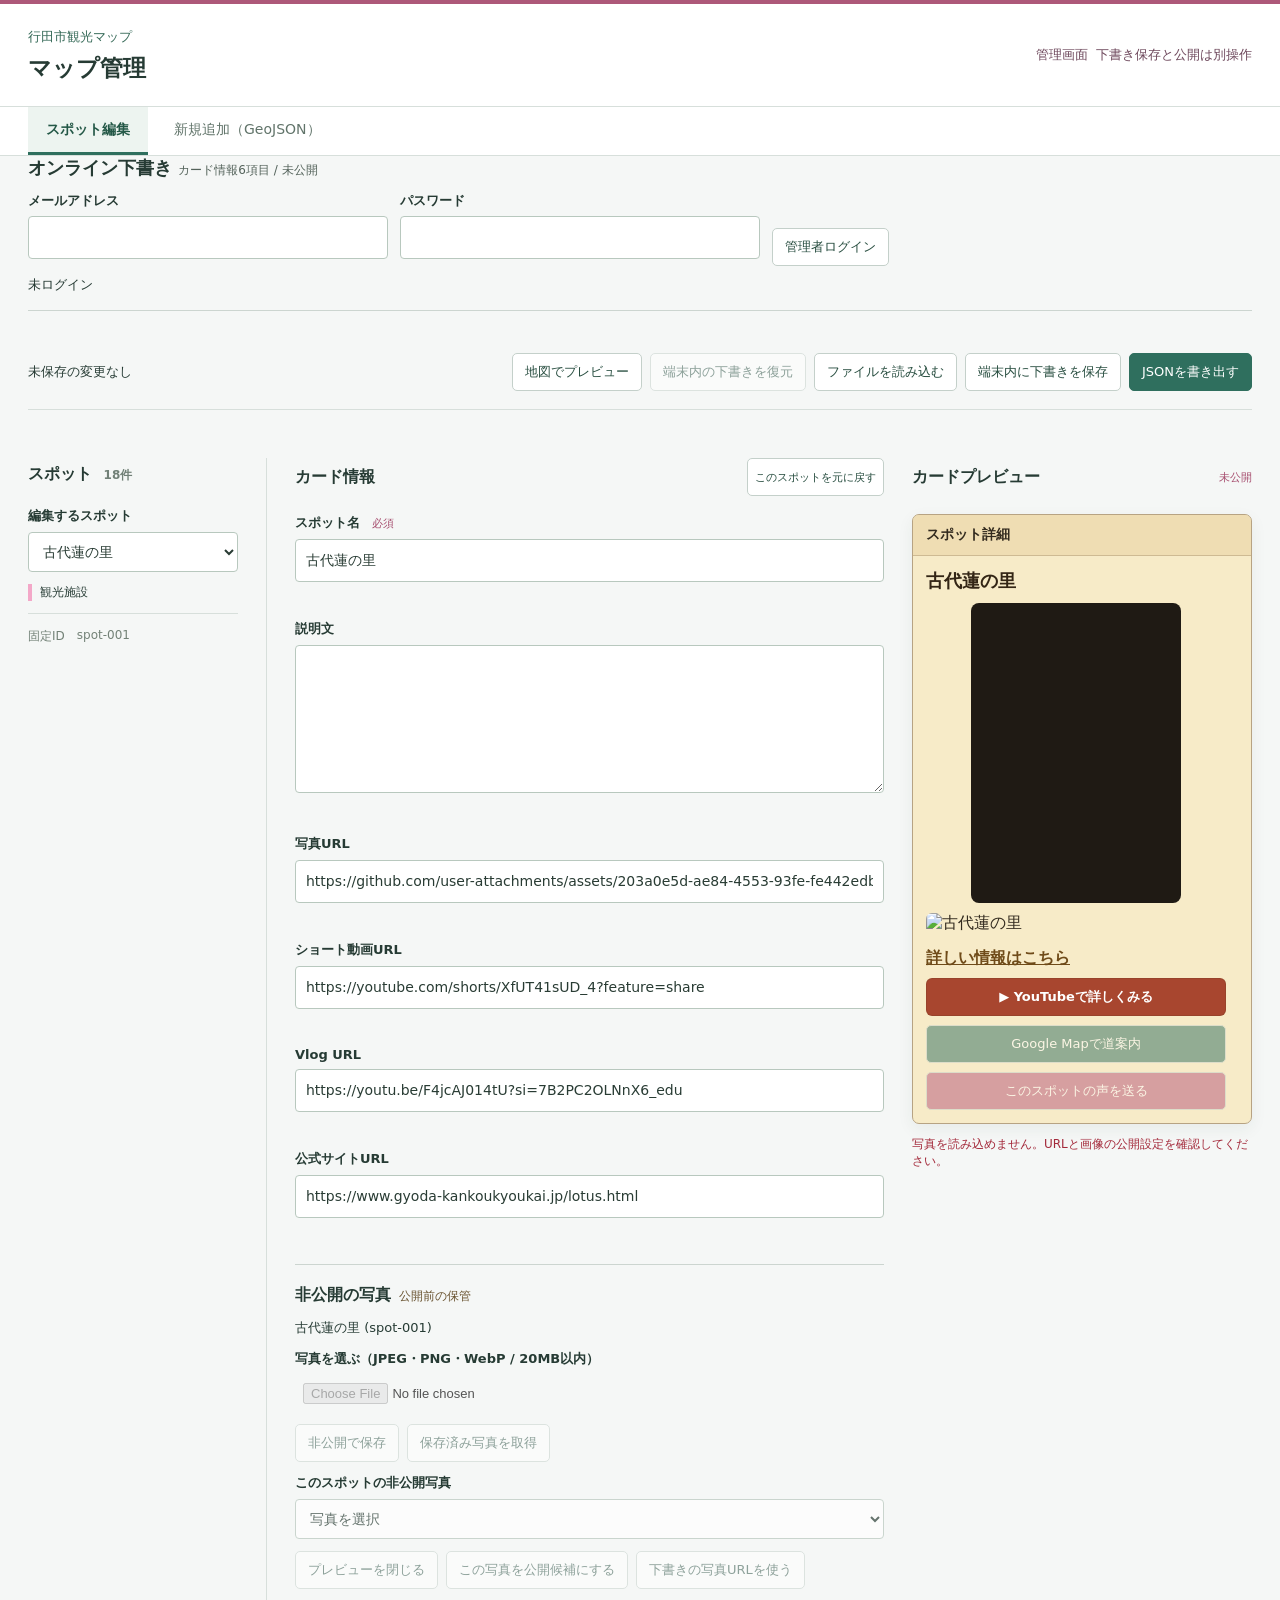
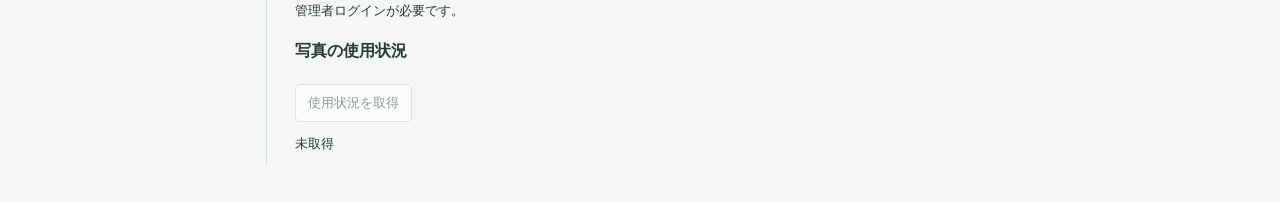
==== editor.html @ 950544e0 "Add secure Supabase card and photo management" ====
<!DOCTYPE html>
<html lang="ja">
<head>
  <meta charset="utf-8">
  <meta name="viewport" content="width=device-width, initial-scale=1">
  <title>スポット編集 | 行田市観光マップ管理</title>
  <link rel="stylesheet" href="style.css?v=20261017-2">
  <link rel="stylesheet" href="css/editor.css?v=20261018-1">
  <link rel="stylesheet" href="css/cloud-drafts.css?v=20261029-1">
  <link rel="stylesheet" href="css/private-photos.css?v=20261030-4">
  <script src="js/spot-data.js?v=20261017-2" defer></script>
  <script src="js/spot-card.js?v=20261017-2" defer></script>
  <script src="js/geojson-data.js?v=20261017-3" defer></script>
  <script src="js/map-preview.js?v=20261018-2" defer></script>
  <script src="js/publication-data.js?v=20261029-1" defer></script>
  <script src="js/publication.js?v=20261030-2" defer></script>
  <script src="js/private-photos.js?v=20261030-5" defer></script>
  <script src="js/cloud-drafts.js?v=20261030-1" defer></script>
  <script src="js/editor.js?v=20261029-1" defer></script>
</head>
<body class="editor-page">
  <header class="editor-header">
    <div><a class="map-link" href="index.html">行田市観光マップ</a><h1>マップ管理</h1></div>
    <span class="editor-badge"><span>管理画面</span><span>下書き保存と公開は別操作</span></span>
  </header>
  <nav class="management-nav" aria-label="マップ管理メニュー">
    <a href="editor.html" aria-current="page">スポット編集</a>
    <a href="geojson.html">新規追加（GeoJSON）</a>
  </nav>
  <main class="editor-shell">
    <section class="cloud-drafts" aria-labelledby="cloud-heading">
      <h2 id="cloud-heading">オンライン下書き <small>カード情報6項目 / 未公開</small></h2>
      <form id="cloud-login">
        <label>メールアドレス<input id="cloud-email" type="email" autocomplete="username" required></label>
        <label>パスワード<input id="cloud-password" type="password" autocomplete="current-password" required></label>
        <button id="cloud-signin" type="submit" disabled>管理者ログイン</button>
      </form>
      <div id="cloud-account" hidden>
        <span id="cloud-user"></span>
        <button id="cloud-load" type="button">選択中の下書きを読み込む</button>
        <button id="cloud-save" type="button">選択中の下書きを保存</button>
        <button id="cloud-signout" type="button">ログアウト</button>
      </div>
      <p id="cloud-status" role="status" aria-live="polite">未ログイン</p>
      <div id="publication-actions" hidden>
        <button id="publication-review" type="button">公開内容を確認</button>
        <button id="publication-undo" type="button">直前の公開を取り消す</button>
        <a href="index.html" target="_blank" rel="noopener">利用者マップを確認</a>
      </div>
    </section>
    <div class="editor-toolbar">
      <span id="save-state" role="status">読み込み中</span>
      <div class="editor-actions">
        <button id="open-map-preview" type="button" disabled>地図でプレビュー</button>
        <button id="restore-draft" type="button" disabled>端末内の下書きを復元</button>
        <button id="import-data" type="button" disabled>ファイルを読み込む</button>
        <input id="import-file" type="file" accept=".json,application/json" hidden>
        <button id="save-draft" type="button" disabled>端末内に下書きを保存</button>
        <button id="export-data" class="primary" type="button" disabled>JSONを書き出す</button>
      </div>
    </div>
    <p id="editor-status" class="editor-status" role="status" aria-live="polite"></p>
    <p id="editor-error" class="editor-error" role="alert" hidden></p>
    <div class="editor-layout" id="editor-layout" hidden>
      <aside class="editor-sidebar" aria-label="スポット選択">
        <h2>スポット <span id="spot-total"></span></h2>
        <label for="spot-select">編集するスポット</label>
        <select id="spot-select"></select>
        <p id="spot-category" class="spot-category"></p>
        <dl class="spot-identity"><dt>固定ID</dt><dd id="spot-id"></dd></dl>
      </aside>
      <div class="mobile-editor-tabs" role="group" aria-label="編集表示">
        <button id="tab-edit" type="button" aria-pressed="true">入力</button>
        <button id="tab-preview" type="button" aria-pressed="false">プレビュー</button>
      </div>
      <section class="editor-input" aria-labelledby="input-heading">
        <div class="section-heading"><h2 id="input-heading">カード情報</h2><button id="reset-spot" type="button">このスポットを元に戻す</button></div>
        <form id="spot-form" novalidate>
          <label for="edit-name">スポット名 <span class="required">必須</span></label>
          <input id="edit-name" name="name" type="text" maxlength="100" required aria-describedby="error-name">
          <p id="error-name" class="field-error"></p>
          <label for="edit-desc">説明文</label>
          <textarea id="edit-desc" name="desc" rows="6" maxlength="3000" aria-describedby="error-desc"></textarea>
          <p id="error-desc" class="field-error"></p>
          <label for="edit-photo">写真URL</label>
          <input id="edit-photo" name="photo" type="text" inputmode="url" maxlength="2000" aria-describedby="error-photo">
          <p id="error-photo" class="field-error"></p>
          <label for="edit-youtube2">ショート動画URL</label>
          <input id="edit-youtube2" name="youtube2" type="url" maxlength="2000" aria-describedby="error-youtube2">
          <p id="error-youtube2" class="field-error"></p>
          <label for="edit-youtube">Vlog URL</label>
          <input id="edit-youtube" name="youtube" type="url" maxlength="2000" aria-describedby="error-youtube">
          <p id="error-youtube" class="field-error"></p>
          <label for="edit-homepage">公式サイトURL</label>
          <input id="edit-homepage" name="homepage" type="url" maxlength="2000" aria-describedby="error-homepage">
          <p id="error-homepage" class="field-error"></p>
        </form>
        <section class="private-photos" aria-labelledby="private-photo-heading">
          <h3 id="private-photo-heading">非公開の写真<span class="private-photo-badge">公開前の保管</span></h3>
          <p id="private-photo-target"></p>
          <label for="private-photo-file">写真を選ぶ（JPEG・PNG・WebP / 20MB以内）</label>
          <input id="private-photo-file" type="file" accept="image/jpeg,image/png,image/webp" disabled>
          <div class="private-photo-actions">
            <button id="private-photo-upload" type="button" disabled>非公開で保存</button>
            <button id="private-photo-refresh" type="button" disabled>保存済み写真を取得</button>
          </div>
          <label for="private-photo-list">このスポットの非公開写真</label>
          <select id="private-photo-list" disabled><option value="">写真を選択</option></select>
          <div class="private-photo-actions">
            <button id="private-photo-more" type="button" hidden>さらに取得</button>
            <button id="private-photo-clear" type="button" disabled>プレビューを閉じる</button>
            <button id="private-photo-choose" type="button" disabled>この写真を公開候補にする</button>
            <button id="private-photo-use-url" type="button" disabled>下書きの写真URLを使う</button>
          </div>
          <p id="private-photo-status" role="status" aria-live="polite">管理者ログインが必要です。</p>
          <div class="private-photo-view"><img id="private-photo-image" alt="非公開写真のプレビュー" hidden></div>
          <h4>写真の使用状況</h4>
          <div class="private-photo-actions">
            <button id="photo-inventory-refresh" type="button" disabled>使用状況を取得</button>
            <button id="photo-inventory-more" type="button" hidden>次の50件</button>
          </div>
          <p id="photo-inventory-status" role="status" aria-live="polite">未取得</p>
          <ul id="photo-inventory-list" class="photo-inventory-list"></ul>
        </section>
      </section>
      <section class="editor-preview" aria-labelledby="preview-heading">
        <div class="section-heading"><h2 id="preview-heading">カードプレビュー</h2><span class="preview-label">未公開</span></div>
        <div class="preview-card"><div class="spot-panel-header"><div class="spot-panel-title">スポット詳細</div></div><div id="card-preview" class="spot-panel-body"></div></div>
        <p id="media-warning" role="status"></p>
      </section>
    </div>
  </main>
  <dialog id="publication-dialog" aria-labelledby="publication-title" aria-describedby="publication-note">
    <h2 id="publication-title"></h2>
    <p id="publication-target"></p>
    <p id="publication-note"></p>
    <div class="publication-comparison">
      <table><thead><tr><th scope="col">項目</th><th scope="col">現在の公開内容</th><th scope="col">反映する内容</th></tr></thead><tbody id="publication-diff"></tbody></table>
    </div>
    <div id="publication-card" class="spot-panel-body"></div>
    <div class="publication-buttons">
      <button id="publication-cancel" type="button">キャンセル</button>
      <button id="publication-confirm" type="button" class="primary">この内容を公開する</button>
    </div>
  </dialog>
  <dialog id="photo-delete-dialog" aria-labelledby="photo-delete-title" aria-describedby="photo-delete-note">
    <h2 id="photo-delete-title">非公開写真の削除</h2>
    <p id="photo-delete-target"></p>
    <img id="photo-delete-image" alt="削除対象の非公開写真" hidden>
    <p id="photo-delete-note">この写真は元に戻せません。削除を開始した写真は公開候補に指定できなくなります。</p>
    <label class="photo-delete-ack"><input id="photo-delete-ack" type="checkbox">この写真が不要で、削除を取り消せないことを確認しました</label>
    <p id="photo-delete-status" role="status" aria-live="polite"></p>
    <div class="private-photo-actions">
      <button id="photo-delete-cancel" type="button">キャンセル</button>
      <button id="photo-delete-confirm" type="button" disabled>この写真を削除する</button>
    </div>
  </dialog>
</body>
</html>
---- style.css ----
﻿* {
  box-sizing: border-box;
}

html,
body {
  width: 100%;
  height: 100%;
  margin: 0;
}

body {
  min-height: 100vh;
  overflow: hidden;
  font-family: "Zen Maru Gothic", system-ui, -apple-system, "Segoe UI", sans-serif;
  color: #332b1f;
  background: #e8dcc0;
}

.map-stage {
  position: fixed;
  inset: 0;
  min-height: 100vh;
  padding: 0;
}

.map-stage::before {
  content: none;
}

.map-paper {
  position: fixed;
  inset: 0;
  width: 100vw;
  height: 100vh;
  min-height: 0;
  overflow: hidden;
  isolation: isolate;
  transform: none;
  clip-path: none;
  background: transparent;
  border: 0;
  border-radius: 0;
  box-shadow: none;
}

.map-paper::before,
.map-paper::after {
  content: none;
}

.map-paper::before {
  background: none;
}

.map-paper::after {
  border: 0;
}

#map {
  position: absolute;
  inset: 0;
  z-index: 1;
  border-radius: 0;
  overflow: hidden;
  background: #e8dcc0;
  filter: sepia(0.18) saturate(0.82) contrast(0.96);
}

.paper-texture,
.paper-edge {
  position: absolute;
  inset: 0;
  z-index: 3;
  pointer-events: none;
}

.paper-texture {
  display: none;
}

.paper-edge {
  display: none;
  z-index: 4;
  opacity: 0.9;
  background:
    url("assets/paper-burn-frame.png") center / 100% 100% no-repeat,
    radial-gradient(circle at 9% 12%, rgba(61, 28, 13, 0.28), transparent 20%),
    radial-gradient(circle at 88% 84%, rgba(91, 41, 17, 0.24), transparent 19%);
  filter: saturate(1.05) contrast(0.96) blur(0.35px);
}

.petal-layer {
  position: fixed;
  inset: 0;
  z-index: 6;
  overflow: hidden;
  pointer-events: none;
}

.lotus-petal {
  position: absolute;
  left: var(--petal-x);
  top: -12vh;
  width: var(--petal-size);
  height: calc(var(--petal-size) * 1.72);
  opacity: var(--petal-opacity);
  border-radius: 72% 28% 68% 32% / 72% 34% 66% 28%;
  background:
    radial-gradient(circle at 34% 28%, rgba(255, 255, 255, 0.78), transparent 24%),
    linear-gradient(145deg, rgba(255, 195, 220, 0.95) 0%, rgba(232, 106, 167, 0.92) 52%, rgba(191, 72, 132, 0.86) 100%);
  box-shadow:
    inset -2px -3px 5px rgba(143, 48, 99, 0.18),
    0 2px 6px rgba(94, 56, 73, 0.16);
  transform-origin: 50% 70%;
  animation:
    petal-fall var(--petal-duration) linear var(--petal-delay) infinite,
    petal-sway calc(var(--petal-duration) * 0.42) ease-in-out var(--petal-delay) infinite alternate;
  will-change: transform;
}

.lotus-petal::after {
  content: "";
  position: absolute;
  left: 48%;
  top: 14%;
  width: 1px;
  height: 72%;
  background: linear-gradient(rgba(168, 62, 117, 0), rgba(168, 62, 117, 0.28), rgba(168, 62, 117, 0));
  transform: rotate(8deg);
}

@keyframes petal-fall {
  from {
    transform: translate3d(0, -12vh, 0) rotate(var(--petal-rotate));
  }

  to {
    transform: translate3d(var(--petal-drift), 116vh, 0) rotate(calc(var(--petal-rotate) + 420deg));
  }
}

@keyframes petal-sway {
  from {
    margin-left: calc(var(--petal-sway) * -1);
  }

  to {
    margin-left: var(--petal-sway);
  }
}

@media (prefers-reduced-motion: reduce) {
  .lotus-petal {
    animation: none;
    top: var(--petal-static-y);
    transform: rotate(var(--petal-rotate));
  }
}

.map-header {
  position: absolute;
  top: 30px;
  left: 50%;
  z-index: 8;
  width: min(580px, calc(100% - 220px));
  transform: translateX(-50%) rotate(0.3deg);
  padding: 10px 18px 12px;
  text-align: center;
  background: rgba(247, 235, 199, 0.9);
  border: 1px solid rgba(91, 67, 35, 0.36);
  border-radius: 6px;
  box-shadow: 0 8px 18px rgba(55, 36, 18, 0.18);
  backdrop-filter: blur(3px);
}

.map-header h1 {
  margin: 0;
  font-size: clamp(20px, 2.5vw, 32px);
  font-weight: 700;
  line-height: 1.15;
  letter-spacing: 0;
}

.map-header p {
  margin: 5px 0 0;
  font-size: 13px;
  line-height: 1.4;
  color: #675438;
}

.mobile-panel-controls {
  display: none;
}

.legend {
  position: absolute;
  top: 30px;
  left: 32px;
  z-index: 9;
  width: 230px;
  max-width: calc(100vw - 64px);
  padding: 10px 12px;
  font-size: 13px;
  background: rgba(246, 232, 194, 0.92);
  border: 1px solid rgba(94, 69, 38, 0.4);
  border-radius: 6px;
  box-shadow: 0 8px 18px rgba(55, 36, 18, 0.16);
  backdrop-filter: blur(3px);
}

.legend-title {
  margin-bottom: 6px;
  font-size: 13px;
  font-weight: 700;
}

.legend-item {
  display: flex;
  align-items: center;
  gap: 9px;
  width: 100%;
  min-height: 30px;
  margin: 5px 0;
  padding: 3px 6px 3px 3px;
  color: #3f3323;
  font: inherit;
  text-align: left;
  background: rgba(255, 248, 230, 0.42);
  border: 1px solid rgba(94, 69, 38, 0.12);
  border-radius: 6px;
  cursor: pointer;
  transition: opacity 140ms ease, background-color 140ms ease, transform 140ms ease;
}

.legend-item:hover {
  background: rgba(255, 248, 230, 0.72);
  transform: translateY(-1px);
}

.legend-item:focus-visible {
  outline: 3px solid rgba(232, 106, 167, 0.32);
  outline-offset: 2px;
}

.legend-item.is-muted {
  opacity: 0.42;
  background: rgba(255, 248, 230, 0.18);
}

.legend-item.is-muted .legend-label {
  text-decoration: line-through;
}
.legend-icon {
  display: inline-flex;
  align-items: center;
  justify-content: center;
  flex: 0 0 26px;
  width: 26px;
  height: 26px;
}

.legend-icon svg {
  display: block;
  width: 26px;
  height: 26px;
}

.legend-label {
  line-height: 1.3;
  white-space: nowrap;
}

.legend-filter-group {
  padding-bottom: 7px;
  border-bottom: 1px solid rgba(94, 69, 38, 0.18);
}

.map-layer-control {
  padding: 2px 0 7px;
  border-bottom: 1px solid rgba(94, 69, 38, 0.18);
}

.map-layer-control .legend-item {
  margin-bottom: 0;
}

.tourism-area-legend-icon {
  position: relative;
}

.tourism-area-swatch {
  position: absolute;
  width: 17px;
  height: 15px;
  border: 0;
  border-radius: 50%;
  opacity: 0.9;
  filter: blur(1.8px);
}

.tourism-area-swatch-history {
  top: 1px;
  left: 0;
  background: radial-gradient(circle, rgb(206, 91, 124) 0%, rgba(206, 91, 124, 0.58) 48%, rgba(206, 91, 124, 0) 100%);
}

.tourism-area-swatch-kofun {
  right: -1px;
  top: 5px;
  background: radial-gradient(circle, rgb(99, 143, 73) 0%, rgba(99, 143, 73, 0.58) 48%, rgba(99, 143, 73, 0) 100%);
}

.tourism-area-swatch-lotus {
  bottom: 0;
  left: 5px;
  background: radial-gradient(circle, rgb(57, 145, 150) 0%, rgba(57, 145, 150, 0.58) 48%, rgba(57, 145, 150, 0) 100%);
}

.visible-spot-list {
  margin-top: 9px;
}

.visible-spot-list-head {
  display: flex;
  align-items: center;
  justify-content: space-between;
  gap: 8px;
  margin-bottom: 6px;
  color: #5c482f;
  font-size: 12px;
  font-weight: 700;
}

.visible-spot-count {
  flex: 0 0 auto;
  padding: 1px 6px;
  border-radius: 999px;
  background: rgba(255, 248, 230, 0.66);
  color: #7a5c35;
  font-size: 11px;
}

.visible-spot-list-body {
  max-height: min(34vh, 260px);
  overflow: auto;
  padding-right: 3px;
}

.spot-list-item {
  display: grid;
  grid-template-columns: auto 1fr;
  align-items: center;
  gap: 7px;
  width: 100%;
  margin: 4px 0;
  padding: 6px 7px;
  color: #382b1d;
  font: inherit;
  text-align: left;
  background: rgba(255, 248, 230, 0.54);
  border: 1px solid rgba(94, 69, 38, 0.12);
  border-radius: 6px;
  cursor: pointer;
}

.spot-list-item:hover {
  background: rgba(255, 248, 230, 0.82);
}

.spot-list-item:focus-visible {
  outline: 3px solid rgba(232, 106, 167, 0.32);
  outline-offset: 2px;
}

.spot-list-category {
  padding: 1px 5px;
  border-radius: 999px;
  background: var(--marker-color, #d9c491);
  color: #2f261b;
  font-size: 10px;
  font-weight: 700;
  line-height: 1.4;
  white-space: nowrap;
}

.spot-list-name {
  min-width: 0;
  overflow: hidden;
  text-overflow: ellipsis;
  white-space: nowrap;
  font-size: 12px;
  line-height: 1.4;
}

.spot-list-empty {
  padding: 8px 4px 2px;
  color: #7a6a54;
  font-size: 12px;
}

.legend-icon .tourism-marker-icon,
.legend-icon .food-marker-icon,
.legend-icon .onsen-marker-icon,
.legend-icon .souvenir-marker-icon,
.legend-icon .station-marker-icon {
  filter: drop-shadow(0 2px 3px rgba(38, 30, 18, 0.22));
}
.legend-pin {
  position: relative;
  flex: 0 0 auto;
  width: 14px;
  height: 14px;
  border-radius: 50%;
  box-shadow: 0 0 0 2px #fff8e6, 0 1px 6px rgba(0, 0, 0, 0.25);
}

.legend-pin::before {
  content: "";
  position: absolute;
  inset: 4px;
  background: #fff8e6;
  border-radius: 50%;
  opacity: 0.95;
}

.legend-pin::after {
  content: "";
  position: absolute;
  left: 50%;
  bottom: -9px;
  width: 0;
  height: 0;
  transform: translateX(-50%);
  border: 7px solid transparent;
  border-top-color: currentColor;
}

.route-panel {
  position: absolute;
  top: 118px;
  right: 32px;
  z-index: 9;
  width: 258px;
  padding: 11px 12px 12px;
  color: #3d3020;
  background: rgba(246, 232, 194, 0.94);
  border: 1px solid rgba(94, 69, 38, 0.42);
  border-radius: 6px;
  box-shadow: 0 8px 18px rgba(55, 36, 18, 0.18);
  backdrop-filter: blur(3px);
}

.route-panel-head,
.route-name-row {
  display: flex;
  align-items: center;
}

.route-panel-head {
  justify-content: space-between;
  gap: 10px;
  margin-bottom: 8px;
}

.route-panel-label {
  font-size: 12px;
  font-weight: 700;
  color: #6d5538;
}

.route-switch {
  position: relative;
  display: inline-flex;
  flex: 0 0 auto;
  cursor: pointer;
}

.route-switch input {
  position: absolute;
  width: 1px;
  height: 1px;
  opacity: 0;
}

.route-switch-track {
  position: relative;
  display: block;
  width: 36px;
  height: 21px;
  border: 1px solid rgba(77, 56, 32, 0.35);
  border-radius: 999px;
  background: rgba(123, 107, 83, 0.34);
  transition: background-color 150ms ease;
}

.route-switch-track::after {
  content: "";
  position: absolute;
  top: 2px;
  left: 2px;
  width: 15px;
  height: 15px;
  border-radius: 50%;
  background: #fff8e8;
  box-shadow: 0 1px 3px rgba(46, 31, 17, 0.28);
  transition: transform 150ms ease;
}

.route-switch input:checked + .route-switch-track {
  background: #b65478;
}

.route-switch input:checked + .route-switch-track::after {
  transform: translateX(15px);
}

.route-switch input:focus-visible + .route-switch-track {
  outline: 3px solid rgba(182, 84, 120, 0.3);
  outline-offset: 2px;
}

.route-name-row {
  gap: 9px;
}

.route-line-sample {
  flex: 0 0 34px;
  width: 34px;
  border-top: 4px dashed var(--route-color, #b65478);
  filter: drop-shadow(0 0 1px #fff5dc);
}

.route-name {
  min-width: 0;
  font-size: 15px;
  line-height: 1.35;
}

.route-meta {
  margin: 4px 0 7px 43px;
  color: #7a6243;
  font-size: 11px;
}

.route-stop-list {
  margin: 0;
  padding: 0;
  list-style: none;
}

.route-stop-list li {
  position: relative;
}

.route-stop-list li:not(:last-child)::after {
  content: "";
  position: absolute;
  top: 25px;
  left: 12px;
  width: 2px;
  height: 9px;
  background: rgba(182, 84, 120, 0.52);
}

.route-stop-button {
  display: grid;
  grid-template-columns: 25px minmax(0, 1fr);
  align-items: center;
  gap: 7px;
  width: 100%;
  min-height: 31px;
  margin: 2px 0;
  padding: 2px 5px 2px 0;
  color: #3d3020;
  font: inherit;
  text-align: left;
  background: transparent;
  border: 0;
  border-radius: 5px;
  cursor: pointer;
}

.route-stop-button:hover {
  background: rgba(255, 248, 230, 0.65);
}

.route-stop-button:focus-visible {
  outline: 3px solid rgba(182, 84, 120, 0.28);
  outline-offset: 1px;
}

.route-stop-number,
.route-stop-marker {
  display: inline-flex;
  align-items: center;
  justify-content: center;
  border-radius: 50%;
  color: #fff;
  background: #a9476b;
  border: 2px solid #fff7df;
  box-shadow: 0 2px 6px rgba(63, 38, 24, 0.3);
  font-weight: 700;
}

.route-stop-number {
  width: 24px;
  height: 24px;
  font-size: 11px;
}

.route-stop-name {
  min-width: 0;
  overflow: hidden;
  text-overflow: ellipsis;
  white-space: nowrap;
  font-size: 12px;
}

.route-action-row {
  display: grid;
  grid-template-columns: minmax(0, 1.15fr) minmax(0, 0.85fr);
  gap: 7px;
  margin-top: 9px;
}

.route-google-button,
.route-story-start-button {
  min-width: 0;
  padding: 8px 10px;
  color: #fff;
  font: inherit;
  font-size: 12px;
  font-weight: 700;
  border: 0;
  border-radius: 6px;
  cursor: pointer;
}

.route-story-start-button {
  background: #a9476b;
}

.route-story-start-button:hover {
  background: #8f3858;
}

.route-google-button {
  background: #356f60;
}

.route-google-button:hover {
  background: #2b5d50;
}

.route-story-start-button:focus-visible,
.route-google-button:focus-visible {
  outline: 3px solid rgba(53, 111, 96, 0.3);
  outline-offset: 2px;
}

.route-panel.is-inactive .route-meta,
.route-panel.is-inactive .route-stop-list,
.route-panel.is-inactive .route-action-row {
  display: none;
}

.route-panel.is-inactive .route-name-row {
  opacity: 0.58;
}

.route-stop-marker {
  width: 28px;
  height: 28px;
  padding: 0;
  font-family: "Zen Maru Gothic", system-ui, sans-serif;
  font-size: 13px;
  cursor: pointer;
}

.route-stop-marker:hover {
  transform: scale(1.08);
}

.route-stop-marker:focus-visible {
  outline: 3px solid rgba(182, 84, 120, 0.35);
  outline-offset: 2px;
}

.route-stop-marker.is-current {
  color: #fff8e8;
  background: #7d294c;
  box-shadow:
    0 0 0 5px rgba(182, 84, 120, 0.24),
    0 4px 12px rgba(63, 38, 24, 0.38);
  transform: scale(1.18);
}

.route-stop-button.is-current {
  background: rgba(255, 248, 230, 0.78);
}

.route-story-view[hidden] {
  display: none;
}

.route-panel.is-story-active {
  width: min(290px, calc(100vw - 64px));
  padding: 13px 14px 14px;
}

.route-panel.is-story-active > :not(.route-story-view) {
  display: none;
}

.route-story-top,
.route-story-controls {
  display: flex;
  align-items: center;
}

.route-story-top {
  justify-content: space-between;
  gap: 10px;
}

.route-story-position {
  color: #7a6243;
  font-size: 12px;
  font-weight: 700;
}

.route-story-close {
  width: 30px;
  height: 30px;
  padding: 0;
  color: #4f3924;
  font-size: 20px;
  line-height: 1;
  background: rgba(255, 248, 230, 0.72);
  border: 1px solid rgba(91, 67, 35, 0.24);
  border-radius: 6px;
  cursor: pointer;
}

.route-story-progress {
  height: 4px;
  margin: 8px 0 12px;
  overflow: hidden;
  background: rgba(122, 98, 67, 0.2);
  border-radius: 999px;
}

.route-story-progress span {
  display: block;
  width: 0;
  height: 100%;
  background: #b65478;
  border-radius: inherit;
  transition: width 320ms ease;
}

.route-story-kicker {
  margin: 0 0 4px;
  color: #8b4a62;
  font-size: 11px;
  font-weight: 700;
}

.route-story-title {
  margin: 0;
  color: #382817;
  font-size: 19px;
  line-height: 1.35;
}

.route-story-description {
  min-height: 4.8em;
  margin: 8px 0 12px;
  color: #59462f;
  font-size: 13px;
  line-height: 1.6;
}

.route-story-controls {
  justify-content: space-between;
  gap: 8px;
}

.route-story-back,
.route-story-next {
  min-height: 36px;
  color: #fff;
  font: inherit;
  font-size: 12px;
  font-weight: 700;
  border: 0;
  border-radius: 6px;
  cursor: pointer;
}

.route-story-back {
  flex: 0 0 42px;
  background: #79664e;
}

.route-story-next {
  flex: 1 1 auto;
  background: #a9476b;
}

.route-story-back:disabled {
  opacity: 0.35;
  cursor: default;
}

.route-story-close:focus-visible,
.route-story-back:focus-visible,
.route-story-next:focus-visible {
  outline: 3px solid rgba(182, 84, 120, 0.32);
  outline-offset: 2px;
}

body.route-story-open .legend {
  opacity: 0.18;
  pointer-events: none;
}

body.route-story-open .map-header {
  opacity: 0.38;
}

body.route-story-open .legend,
body.route-story-open .map-header {
  transition: opacity 220ms ease;
}

.custom-marker {
  width: 38px;
  height: 38px;
  padding: 0;
  border: 0;
  background: transparent;
  cursor: pointer;
  transform: translateY(0);
  transition: transform 140ms ease, filter 140ms ease;
}

.custom-marker:hover {
  transform: translateY(-3px);
  filter: drop-shadow(0 8px 10px rgba(38, 30, 18, 0.24));
}

.custom-marker:focus-visible {
  outline: 3px solid rgba(232, 106, 167, 0.35);
  outline-offset: 3px;
  border-radius: 10px;
}

.tourism-marker-icon {
  display: block;
  width: 100%;
  height: 100%;
  overflow: visible;
  filter: drop-shadow(0 3px 5px rgba(38, 30, 18, 0.3));
}

.tourism-marker-bg {
  fill: var(--marker-color, #f3a8c8);
  stroke: #ffffff;
  stroke-width: 3;
  filter: drop-shadow(0 1px 1px rgba(55, 35, 20, 0.25));
}

.tourism-marker-dot {
  fill: rgba(255, 255, 255, 0.96);
}

.food-marker-icon {
  display: block;
  width: 100%;
  height: 100%;
  overflow: visible;
  filter: drop-shadow(0 3px 5px rgba(38, 30, 18, 0.3));
}

.food-marker-bg {
  fill: var(--marker-color, #fff462);
  stroke: #ffffff;
  stroke-width: 3;
  filter: drop-shadow(0 1px 1px rgba(55, 35, 20, 0.25));
}

.food-marker-fork,
.food-marker-spoon {
  fill: none;
  stroke: #6b5130;
  stroke-width: 2.6;
  stroke-linecap: round;
  stroke-linejoin: round;
}

.onsen-marker {
  width: 38px;
  height: 38px;
}

.onsen-marker-icon {
  display: block;
  width: 100%;
  height: 100%;
  overflow: visible;
  filter: drop-shadow(0 3px 5px rgba(38, 30, 18, 0.3));
}

.onsen-marker-bg {
  fill: #ffffff;
  stroke: #ffffff;
  stroke-width: 3;
  filter: drop-shadow(0 1px 1px rgba(55, 35, 20, 0.25));
}

.onsen-marker-steam,
.onsen-marker-water,
.onsen-marker-bath {
  fill: none;
  stroke: #ef5a3c;
  stroke-linecap: round;
  stroke-linejoin: round;
}

.onsen-marker-steam {
  stroke-width: 2.8;
}

.onsen-marker-water {
  stroke-width: 3;
}

.onsen-marker-bath {
  stroke-width: 2.5;
  opacity: 0.82;
}

.souvenir-marker-icon {
  display: block;
  width: 100%;
  height: 100%;
  overflow: visible;
  filter: drop-shadow(0 3px 5px rgba(38, 30, 18, 0.3));
}

.souvenir-marker-bg {
  fill: var(--marker-color, #54917f);
  stroke: #ffffff;
  stroke-width: 3;
  filter: drop-shadow(0 1px 1px rgba(55, 35, 20, 0.25));
}

.souvenir-marker-bag {
  fill: rgba(255, 255, 255, 0.96);
}

.souvenir-marker-handle {
  fill: none;
  stroke: rgba(255, 255, 255, 0.96);
  stroke-width: 3.2;
  stroke-linecap: round;
  stroke-linejoin: round;
}

.station-marker-icon {
  display: block;
  width: 100%;
  height: 100%;
  overflow: visible;
  filter: drop-shadow(0 3px 5px rgba(38, 30, 18, 0.3));
}

.station-marker-bg {
  fill: var(--marker-color, #2563eb);
  stroke: #ffffff;
  stroke-width: 3;
  filter: drop-shadow(0 1px 1px rgba(55, 35, 20, 0.25));
}

.station-marker-train,
.station-marker-window,
.station-marker-light {
  fill: rgba(255, 255, 255, 0.96);
}

.station-marker-rail {
  fill: none;
  stroke: rgba(255, 255, 255, 0.96);
  stroke-width: 2.4;
  stroke-linecap: round;
  stroke-linejoin: round;
}

.station-marker-window {
  opacity: 0.92;
}

.lotus-marker-icon {
  display: block;
  width: 100%;
  height: 100%;
  overflow: visible;
  filter: drop-shadow(0 3px 5px rgba(38, 30, 18, 0.32));
}

.lotus-marker-pin {
  fill: var(--marker-color, #e86aa7);
  stroke: #4a3420;
  stroke-width: 2.2;
  stroke-linejoin: round;
}

.lotus-marker-face {
  fill: rgba(255, 248, 230, 0.94);
  stroke: rgba(74, 52, 32, 0.22);
  stroke-width: 1.2;
}

.lotus-marker-petal {
  fill: #e86aa7;
  stroke: #9f3f70;
  stroke-width: 1;
  stroke-linejoin: round;
}

.lotus-marker-petal-center {
  fill: #f7a8cc;
}

.lotus-marker-petal-low {
  fill: #c94f8f;
}

.kofun-marker-icon {
  display: block;
  width: 100%;
  height: 100%;
  overflow: visible;
  filter: drop-shadow(0 3px 5px rgba(38, 30, 18, 0.32));
}

.kofun-marker {
  width: 42px;
  height: 52px;
}

.kofun-marker-pin {
  fill: #e86aa7;
  stroke: #4a3420;
  stroke-width: 2.2;
  stroke-linejoin: round;
}

.kofun-marker-face {
  fill: rgba(255, 248, 230, 0.94);
  stroke: rgba(74, 52, 32, 0.22);
  stroke-width: 1.2;
}

.kofun-marker-shape {
  fill: #72ad62;
  stroke: #466f3d;
  stroke-width: 1.6;
  stroke-linejoin: round;
}

.kofun-marker:hover .kofun-marker-shape {
  fill: #82bd70;
}

.map-load-error {
  position: absolute;
  top: 120px;
  left: 20px;
  right: 20px;
  z-index: 30;
  padding: 16px;
  background: #fff0f2;
  border: 1px solid #a3293a;
  color: #a3293a;
}

.popup-img {
  display: block;
  width: 100%;
  margin: 8px 0;
  border-radius: 6px;
}

.popup-title {
  overflow-wrap: anywhere;
  margin-bottom: 5px;
  font-size: 18px;
  font-weight: 700;
  line-height: 1.35;
  color: #332515;
}

.popup-desc {
  white-space: pre-line;
  overflow-wrap: anywhere;
  margin: 7px 0 10px;
  font-size: 13px;
  line-height: 1.6;
  color: #514330;
}

.popup-links a {
  display: inline-block;
  margin-top: 6px;
  color: #6f4b19;
  font-weight: 700;
}

.popup-vlog-link,
.google-route-btn,
.spot-feedback-btn {
  display: block;
  width: 100%;
  margin-top: 9px;
  padding: 9px 12px;
  border-radius: 6px;
  border: 1px solid rgba(84, 58, 28, 0.2);
  color: #fff;
  text-align: center;
  font: inherit;
  font-size: 13px;
  font-weight: 700;
  text-decoration: none;
  cursor: pointer;
}

.popup-vlog-link {
  background: #a8462f;
}

.google-route-btn {
  background: #2f6f5e;
}

.spot-feedback-btn {
  background: #b65478;
}

.popup-vlog-link:hover,
.google-route-btn:hover,
.spot-feedback-btn:hover {
  opacity: 0.88;
}

.feedback-fab {
  position: absolute;
  right: 18px;
  bottom: 24px;
  z-index: 12;
  display: inline-flex;
  align-items: center;
  gap: 7px;
  min-height: 44px;
  padding: 9px 14px;
  color: #fffaf0;
  font: inherit;
  font-size: 13px;
  font-weight: 700;
  background: #b65478;
  border: 1px solid rgba(79, 37, 51, 0.45);
  border-radius: 6px;
  box-shadow: 0 6px 18px rgba(55, 29, 36, 0.28);
  cursor: pointer;
}

.feedback-fab:hover {
  background: #9f4568;
}

.feedback-fab-icon {
  font-size: 17px;
  line-height: 1;
}

.feedback-dialog {
  position: fixed;
  inset: 0;
  z-index: 100;
  display: grid;
  place-items: center;
  padding: 20px;
}

.feedback-dialog.is-hidden {
  display: none;
}

.feedback-backdrop {
  position: absolute;
  inset: 0;
  background: rgba(35, 27, 19, 0.68);
  backdrop-filter: blur(3px);
}

.feedback-sheet {
  position: relative;
  width: min(580px, 100%);
  max-height: min(760px, calc(100dvh - 40px));
  overflow: auto;
  color: #3f3020;
  background: linear-gradient(rgba(255, 251, 238, 0.82), rgba(244, 229, 192, 0.78)), #f3e4bd;
  border: 1px solid rgba(91, 67, 35, 0.55);
  border-radius: 8px;
  box-shadow: 0 20px 60px rgba(22, 15, 9, 0.45);
}

.feedback-header {
  display: flex;
  align-items: flex-start;
  justify-content: space-between;
  gap: 20px;
  padding: 18px 20px 15px;
  border-bottom: 1px solid rgba(91, 67, 35, 0.22);
  background: rgba(228, 203, 153, 0.4);
}

.feedback-kicker {
  margin: 0 0 4px;
  color: #97603d;
  font-size: 11px;
  font-weight: 700;
}

.feedback-header h2,
.feedback-success h2 {
  margin: 0;
  font-size: 20px;
  line-height: 1.4;
}

.feedback-close {
  flex: 0 0 auto;
  width: 34px;
  height: 34px;
  color: #493522;
  font-size: 22px;
  line-height: 1;
  background: rgba(255, 250, 236, 0.7);
  border: 1px solid rgba(91, 67, 35, 0.28);
  border-radius: 6px;
  cursor: pointer;
}

.feedback-form {
  padding: 16px 20px 20px;
}

.feedback-intro,
.feedback-demo-note {
  margin: 0 0 14px;
  font-size: 12px;
  line-height: 1.6;
}

.feedback-demo-note {
  margin-top: 14px;
  padding: 9px 10px;
  background: rgba(182, 84, 120, 0.08);
  border-left: 3px solid #b65478;
}

.feedback-field-row {
  display: grid;
  grid-template-columns: minmax(0, 0.8fr) minmax(0, 1.2fr);
  gap: 12px;
}

.feedback-field {
  position: relative;
  display: grid;
  gap: 6px;
  margin-top: 12px;
  font-size: 13px;
  font-weight: 700;
}

.feedback-field small {
  color: #a44363;
  font-size: 10px;
}

.feedback-field em {
  color: #74624c;
  font-size: 10px;
  font-style: normal;
  font-weight: 500;
}

.feedback-field input,
.feedback-field select,
.feedback-field textarea {
  width: 100%;
  min-height: 42px;
  padding: 9px 10px;
  color: #35291d;
  font: inherit;
  font-weight: 500;
  letter-spacing: 0;
  background: rgba(255, 253, 245, 0.88);
  border: 1px solid rgba(91, 67, 35, 0.35);
  border-radius: 5px;
}

.feedback-field textarea {
  min-height: 108px;
  padding-bottom: 26px;
  resize: vertical;
}

.feedback-field input:focus,
.feedback-field select:focus,
.feedback-field textarea:focus {
  outline: 3px solid rgba(182, 84, 120, 0.23);
  border-color: #b65478;
}

.feedback-count {
  position: absolute;
  right: 9px;
  bottom: 7px;
  color: #76644f;
  font-size: 10px;
  font-weight: 500;
}

.feedback-consent {
  display: grid;
  grid-template-columns: 20px 1fr;
  gap: 8px;
  align-items: start;
  margin-top: 14px;
  font-size: 11px;
  line-height: 1.55;
  cursor: pointer;
}

.feedback-consent input {
  width: 18px;
  height: 18px;
  margin: 1px 0 0;
  accent-color: #b65478;
}

.feedback-actions {
  display: flex;
  justify-content: flex-end;
  gap: 9px;
  margin-top: 15px;
}

.feedback-cancel,
.feedback-submit {
  min-height: 42px;
  padding: 9px 16px;
  font: inherit;
  font-weight: 700;
  border-radius: 5px;
  cursor: pointer;
}

.feedback-cancel {
  color: #594735;
  background: rgba(255, 250, 236, 0.66);
  border: 1px solid rgba(91, 67, 35, 0.3);
}

.feedback-submit {
  color: #fff;
  background: #b65478;
  border: 1px solid #91415f;
}

.feedback-success {
  padding: 44px 24px;
  text-align: center;
}

.feedback-success p {
  margin: 9px auto 20px;
  max-width: 360px;
  font-size: 13px;
  line-height: 1.7;
}

.feedback-success-mark {
  display: grid;
  place-items: center;
  width: 48px;
  height: 48px;
  margin: 0 auto 14px;
  color: #fff;
  font-size: 25px;
  background: #54917f;
  border-radius: 50%;
}

body.feedback-dialog-open {
  overflow: hidden;
}

.popup-video {
  position: relative;
  width: min(100%, 210px);
  margin: 10px auto;
  overflow: hidden;
  border-radius: 8px;
  background: #1f1a14;
}

.popup-video-vertical {
  aspect-ratio: 9 / 16;
  max-height: 300px;
}

.popup-video iframe {
  position: absolute;
  inset: 0;
  width: 100%;
  height: 100%;
  border: none;
}

.spot-panel {
  position: fixed;
  top: max(110px, 16vh);
  left: clamp(18px, 4vw, 42px);
  z-index: 20;
  width: min(340px, calc(100vw - 36px));
  max-height: calc(100vh - 150px);
  overflow: hidden;
  background: rgba(247, 235, 199, 0.97);
  border: 1px solid rgba(91, 67, 35, 0.4);
  border-radius: 7px;
  box-shadow: 0 18px 36px rgba(0, 0, 0, 0.34);
}

.spot-panel.is-hidden {
  display: none;
}

.spot-panel-header {
  display: flex;
  align-items: center;
  justify-content: space-between;
  gap: 12px;
  padding: 11px 13px;
  border-bottom: 1px solid rgba(91, 67, 35, 0.22);
  background: rgba(235, 215, 170, 0.7);
}

.spot-panel-title {
  font-size: 14px;
  font-weight: 700;
}

.spot-panel-close {
  flex: 0 0 auto;
  width: 30px;
  height: 30px;
  border: 1px solid rgba(91, 67, 35, 0.25);
  border-radius: 6px;
  background: rgba(255, 248, 230, 0.74);
  color: #3c2b19;
  cursor: pointer;
  font-size: 20px;
  line-height: 1;
}

.spot-panel-body {
  padding: 13px;
  max-height: calc(100vh - 220px);
  overflow: auto;
}

@media (max-width: 760px) {
  body {
    overflow: hidden;
  }

  .map-stage {
    padding: 0;
  }

  .map-paper {
    width: 100%;
    height: 100vh;
    min-height: 0;
    transform: none;
  }

  #map {
    inset: 0;
  }

  .map-header {
    top: 22px;
    width: calc(100% - 112px);
    padding: 8px 10px;
  }

  .map-header h1 {
    font-size: 18px;
  }

  .map-header p {
    font-size: 11px;
  }

  .legend {
    top: auto;
    left: 12px;
    bottom: 12px;
    width: 210px;
    max-width: calc(100vw - 24px);
    padding: 8px 9px;
    font-size: 12px;
  }

  .visible-spot-list-body {
    max-height: 22vh;
  }

  .spot-panel {
    top: auto;
    left: 10px;
    right: 10px;
    bottom: 10px;
    width: auto;
    max-height: 46vh;
  }

  .spot-panel-body {
    max-height: calc(46vh - 54px);
  }

  .popup-video {
    width: min(100%, 180px);
  }

  .popup-video-vertical {
    max-height: 240px;
  }
}

@media (max-width: 420px) {
  .map-header {
    left: auto;
    right: 22px;
    width: calc(100% - 124px);
    transform: none;
  }

  .map-header h1 {
    font-size: 16px;
  }

  .map-header p {
    display: none;
  }
}




/* Mobile stability overrides */
@supports (height: 100dvh) {
  body,
  .map-stage,
  .map-paper {
    min-height: 100dvh;
    height: 100dvh;
  }
}

@media (max-width: 760px) {
  .mobile-panel-controls {
    position: absolute;
    top: calc(env(safe-area-inset-top, 0px) + 68px);
    left: 10px;
    z-index: 12;
    display: flex;
    gap: 7px;
    transition: opacity 160ms ease;
  }

  .mobile-panel-toggle {
    min-height: 40px;
    padding: 7px 12px;
    color: #4b3823;
    font: inherit;
    font-size: 12px;
    font-weight: 700;
    background: rgba(255, 248, 230, 0.94);
    border: 1px solid rgba(94, 69, 38, 0.42);
    border-radius: 6px;
    box-shadow: 0 5px 14px rgba(55, 36, 18, 0.2);
    backdrop-filter: blur(4px);
    cursor: pointer;
  }

  .mobile-panel-toggle.is-active {
    color: #fffaf0;
    background: #79583a;
    border-color: #79583a;
  }

  .mobile-panel-toggle:focus-visible {
    outline: 3px solid rgba(182, 84, 120, 0.34);
    outline-offset: 2px;
  }

  body.spot-panel-open .mobile-panel-controls,
  body.route-story-open .mobile-panel-controls {
    opacity: 0;
    pointer-events: none;
  }

  .map-header {
    top: calc(env(safe-area-inset-top, 0px) + 12px);
    left: 12px;
    right: 68px;
    width: auto;
    transform: none;
    padding: 7px 9px;
    text-align: left;
  }

  .map-header h1 {
    font-size: 15px;
    line-height: 1.25;
  }

  .map-header p {
    display: none;
  }

  .legend {
    top: calc(env(safe-area-inset-top, 0px) + 116px);
    left: 10px;
    bottom: auto;
    width: min(236px, calc(100vw - 20px));
    max-width: calc(100vw - 20px);
    max-height: calc(100dvh - 136px - env(safe-area-inset-bottom, 0px));
    padding: 7px 8px;
    overflow: hidden;
  }

  .route-panel {
    top: auto;
    right: 10px;
    bottom: calc(env(safe-area-inset-bottom, 0px) + 10px);
    width: min(210px, calc(100vw - 20px));
    max-height: calc(100dvh - 126px - env(safe-area-inset-bottom, 0px));
    padding: 8px 9px 9px;
    overflow: auto;
    -webkit-overflow-scrolling: touch;
  }

  .legend,
  .route-panel {
    opacity: 0;
    visibility: hidden;
    pointer-events: none;
    transform: translateY(8px);
    transition: opacity 160ms ease, transform 160ms ease, visibility 160ms ease;
  }

  .legend.is-mobile-open,
  .route-panel.is-mobile-open,
  .route-panel.is-story-active {
    opacity: 1;
    visibility: visible;
    pointer-events: auto;
    transform: translateY(0);
  }

  .route-panel-head {
    margin-bottom: 6px;
  }

  .route-name {
    font-size: 13px;
  }

  .route-meta {
    margin-bottom: 5px;
  }

  .route-stop-button {
    min-height: 28px;
  }

  .route-stop-list li:not(:last-child)::after {
    top: 23px;
    height: 7px;
  }

  .route-stop-name,
  .route-story-start-button,
  .route-google-button {
    font-size: 11px;
  }

  .route-panel.is-story-active {
    left: 10px;
    right: 10px;
    width: auto;
    padding: 11px 12px 12px;
  }

  .route-story-title {
    font-size: 17px;
  }

  .route-story-description {
    min-height: 0;
    margin-bottom: 10px;
    font-size: 12px;
    line-height: 1.55;
  }

  body.route-story-open .legend {
    display: none;
  }

  .legend-filter-group {
    display: grid;
    grid-template-columns: repeat(2, minmax(0, 1fr));
    gap: 4px;
    padding-bottom: 6px;
  }

  .map-layer-control {
    padding: 4px 0 5px;
  }

  .map-layer-control .legend-item {
    width: calc(50% - 2px);
  }

  .legend-item {
    min-height: 28px;
    margin: 0;
    padding: 2px 4px 2px 2px;
    gap: 5px;
  }

  .legend-icon,
  .legend-icon svg {
    width: 22px;
    height: 22px;
  }

  .legend-icon {
    flex-basis: 22px;
  }

  .legend-label {
    font-size: 11px;
  }

  .visible-spot-list {
    margin-top: 7px;
  }

  .visible-spot-list-head {
    margin-bottom: 4px;
    font-size: 11px;
  }

  .visible-spot-list-body {
    max-height: min(20dvh, 148px);
    -webkit-overflow-scrolling: touch;
  }

  .spot-list-item {
    min-height: 34px;
    margin: 3px 0;
    padding: 5px 6px;
    gap: 5px;
  }

  .spot-list-category {
    font-size: 9px;
  }

  .spot-list-name {
    font-size: 11px;
  }

  body.spot-panel-open .legend {
    display: none;
  }

  body.spot-panel-open .route-panel {
    display: none;
  }

  .spot-panel {
    left: 8px;
    right: 8px;
    bottom: calc(env(safe-area-inset-bottom, 0px) + 8px);
    max-height: min(58dvh, 520px);
    border-radius: 8px;
  }

  .spot-panel-body {
    max-height: calc(min(58dvh, 520px) - 54px);
    -webkit-overflow-scrolling: touch;
  }

  .popup-video {
    width: min(100%, 170px);
  }

  .popup-video-vertical {
    max-height: 220px;
  }
}

@media (max-width: 420px) {
  .legend {
    width: min(224px, calc(100vw - 20px));
  }

  .map-header {
    left: 10px;
    right: 66px;
    width: auto;
  }
}
---- css/editor.css ----
body.editor-page { margin: 0; height: auto; min-height: 100vh; overflow: auto; background: #f5f7f6; color: #263b34; font-family: system-ui, sans-serif; }
.editor-page * { box-sizing: border-box; letter-spacing: 0; }
.editor-page [hidden] { display: none !important; }
.editor-header { display: flex; justify-content: space-between; align-items: center; gap: 20px; padding: 22px 28px; background: #fff; border-bottom: 1px solid #d7dfdb; border-top: 4px solid #ad5879; }
.editor-header h1 { margin: 6px 0 0; font-size: 23px; line-height: 1.4; }
.map-link { color: #366a58; font-size: 13px; text-decoration: none; }
.editor-badge { display: flex; flex-wrap: wrap; justify-content: flex-end; gap: 4px 8px; color: #6e485c; font-size: 13px; text-align: right; }
.editor-badge span { white-space: nowrap; }
.management-nav { display: flex; gap: 8px; padding: 0 28px; background: #fff; border-bottom: 1px solid #d7dfdb; }
.management-nav a { display: flex; align-items: center; justify-content: center; min-height: 48px; padding: 12px 18px; border-bottom: 3px solid transparent; color: #61746a; font-size: 14px; text-decoration: none; text-align: center; }
.management-nav a:hover { color: #284e40; background: #f0f6f3; }
.management-nav a[aria-current=page] { color: #245847; border-bottom-color: #2f6f5e; font-weight: 700; background: #edf4f0; }
.editor-shell { max-width: 1440px; margin: auto; padding: 0 28px 36px; }
.editor-toolbar { display: flex; justify-content: space-between; align-items: center; gap: 12px; padding: 18px 0; border-bottom: 1px solid #d7dfdb; }
#save-state { font-size: 13px; min-width: 100px; }
.editor-actions { display: flex; flex-wrap: wrap; gap: 8px; }
.editor-page button { min-height: 38px; padding: 8px 12px; border: 1px solid #c4d0ca; border-radius: 5px; background: #fff; color: #284e40; font: inherit; font-size: 13px; cursor: pointer; }
.editor-page button:hover:not(:disabled) { background: #edf4f0; }
.editor-page button:disabled { opacity: .5; cursor: default; }
.editor-page button.primary { background: #2f6f5e; color: #fff; border-color: #2f6f5e; }
.editor-page button.primary:hover:not(:disabled) { background: #245847; }
.editor-page :focus-visible { outline: 3px solid #54917f; outline-offset: 3px; }
.editor-status { min-height: 20px; margin: 14px 0; font-size: 13px; color: #426455; }
.editor-error { color: #a3293a; background: #fff0f2; padding: 12px; border-left: 3px solid #a3293a; overflow-wrap: anywhere; }
.editor-layout { display: grid; grid-template-columns: 210px minmax(260px, 1fr) 340px; align-items: start; gap: 28px; }
.editor-page h2 { margin: 0; font-size: 16px; font-weight: 650; }
.editor-sidebar { padding-top: 6px; min-width: 0; }
.editor-sidebar h2 { margin-bottom: 22px; }
#spot-total { font-size: 12px; margin-left: 6px; color: #718077; }
.editor-page label { display: block; margin: 0 0 7px; font-size: 13px; font-weight: 600; }
.editor-page input:not([type=file]), .editor-page textarea, .editor-page select { width: 100%; min-width: 0; border: 1px solid #b8c8be; border-radius: 4px; padding: 10px; background: #fff; color: #293c34; font: inherit; font-size: 14px; line-height: 1.5; }
.editor-page textarea { resize: vertical; min-height: 120px; }
.editor-page input[aria-invalid=true] { border-color: #b33346; }
.spot-category { font-size: 12px; border-left: 4px solid var(--category-color); padding-left: 8px; }
.spot-identity { display: flex; gap: 12px; padding-top: 14px; border-top: 1px solid #d7dfdb; font-size: 12px; color: #738277; }
.spot-identity dd { margin: 0; }
.editor-input { min-width: 0; border-left: 1px solid #d7dfdb; padding-left: 28px; }
.section-heading { min-height: 38px; display: flex; align-items: center; justify-content: space-between; gap: 10px; margin-bottom: 18px; }
.section-heading button { padding: 4px 7px; font-size: 11px; }
.required, .preview-label { font-size: 11px; font-weight: 400; color: #a64d6e; margin-left: 7px; }
.field-error { min-height: 18px; margin: 4px 0 16px; font-size: 12px; color: #aa2c40; }
.editor-preview { min-width: 0; position: sticky; top: 18px; }
.preview-card { width: 100%; max-width: 340px; border: 1px solid #b7a383; border-radius: 7px; background: rgba(247,235,199,.97); box-shadow: 0 5px 16px #203c3010; overflow: hidden; color: #332b1f; }
.editor-preview .spot-panel-body { max-height: 65vh; overflow: auto; }
.editor-preview .popup-img { max-width: 100%; }
.editor-preview .popup-links a { overflow-wrap: anywhere; }
.editor-preview button.google-route-btn { background: #2f6f5e; color: #fff; }
.editor-preview button.spot-feedback-btn { background: #b65478; color: #fff; }
#media-warning { color: #a3293a; font-size: 12px; }
.mobile-editor-tabs { display: none; }
@media (max-width: 1100px) {
  .editor-layout { grid-template-columns: minmax(260px, 1fr) 320px; gap: 20px; }
  .editor-sidebar { grid-column: 1 / -1; display: grid; grid-template-columns: 110px minmax(0, 1fr) 140px; align-items: center; gap: 10px; }
  .editor-sidebar h2 { margin: 0; }
  .editor-sidebar label { display: none; }
  .spot-identity { grid-column: 2; margin: 0; padding: 0; border: none; }
  .spot-category { margin: 0; }
  .editor-input { border: 0; padding: 0; }
  .editor-toolbar { align-items: flex-start; }
}
@media (max-width: 760px) {
  .management-nav { padding: 0 16px; gap: 0; }
  .management-nav a { flex: 1; min-width: 0; padding: 12px 6px; font-size: 13px; overflow-wrap: anywhere; }
  .editor-header { padding: 16px; align-items: flex-start; }
  .editor-header h1 { font-size: 20px; }
  .editor-badge { max-width: 150px; font-size: 11px; }
  .editor-shell { padding: 0 16px 28px; }
  .editor-toolbar { flex-direction: column; }
  .editor-actions { display: grid; grid-template-columns: 1fr 1fr; width: 100%; }
  .editor-layout { grid-template-columns: minmax(0, 1fr); gap: 18px; }
  .editor-sidebar { grid-template-columns: minmax(0, 1fr); gap: 8px; }
  .spot-identity { grid-column: auto; }
  .mobile-editor-tabs { display: grid; grid-template-columns: 1fr 1fr; }
  .mobile-editor-tabs button { border-radius: 0; }
  .editor-page .mobile-editor-tabs button[aria-pressed=true] { background: #2f6f5e; color: #fff; }
  .editor-preview { display: none; position: static; }
  .editor-layout.show-preview .editor-input { display: none; }
  .editor-layout.show-preview .editor-preview { display: block; }
  .preview-card { margin: 0 auto; }
  .editor-preview .spot-panel-body { max-height: none; }
}
---- css/cloud-drafts.css ----
.cloud-drafts { border-bottom: 1px solid #ccd5d0; margin-bottom: 24px; padding-bottom: 16px; }
.cloud-drafts h2 { margin: 0 0 12px; font-size: 18px; }
.cloud-drafts small { display: inline-block; font-size: 12px; font-weight: 400; color: #54635b; }
.cloud-drafts form, #cloud-account { display: flex; align-items: end; flex-wrap: wrap; gap: 12px; }
.cloud-drafts label { flex: 1 1 220px; max-width: 360px; font-size: 13px; }
.cloud-drafts input { display: block; width: 100%; margin-top: 6px; box-sizing: border-box; }
#cloud-user { align-self: center; overflow-wrap: anywhere; }
#cloud-status { margin: 10px 0 0; font-size: 13px; overflow-wrap: anywhere; }
#cloud-status[data-error="true"] { color: #a52936; }
#publication-actions { display: flex; flex-wrap: wrap; align-items: center; gap: 12px; margin-top: 16px; padding-top: 16px; border-top: 1px solid #ccd5d0; }
#publication-dialog { box-sizing: border-box; width: min(920px, calc(100% - 24px)); max-height: calc(100dvh - 32px); overflow: auto; border: 1px solid #bccac2; border-radius: 8px; padding: 20px; background: #fff; color: #243d34; }
#publication-dialog::backdrop { background: rgb(0 0 0 / 45%); }
#publication-dialog h2 { font-size: 20px; margin-top: 0; }
#publication-dialog p { overflow-wrap: anywhere; }
.publication-comparison table { width: 100%; border-collapse: collapse; table-layout: fixed; font-size: 13px; }
.publication-comparison th, .publication-comparison td { padding: 10px; border-bottom: 1px solid #d9e1dc; vertical-align: top; text-align: left; overflow-wrap: anywhere; white-space: pre-wrap; }
.publication-comparison th:first-child { width: 18%; }
.publication-changed { background: #fff9d9; }
#publication-card { max-width: 360px; margin: 20px auto; }
#publication-card iframe { width: 100%; max-height: 360px; }
#publication-card img { max-width: 100%; }
.publication-buttons { display: flex; flex-wrap: wrap; justify-content: end; gap: 10px; position: sticky; bottom: -20px; padding: 14px 0; background: #fff; }
@media (max-width: 760px) {
  .cloud-drafts label { max-width: none; flex-basis: 100%; }
  .cloud-drafts button { min-height: 44px; }
  #cloud-account > * { width: 100%; }
}
---- css/private-photos.css ----
.private-photos { margin: 24px 0 0; padding-top: 20px; border-top: 1px solid #ccd5d0; }
.private-photos h3 { margin: 0 0 8px; font-size: 16px; }
.private-photo-badge { display: inline-block; margin-left: 8px; font-size: 12px; font-weight: normal; color: #695330; }
#private-photo-target, #private-photo-status { font-size: 13px; overflow-wrap: anywhere; }
#private-photo-status[data-error="true"] { color: #a52936; }
.private-photo-actions { display: flex; flex-wrap: wrap; gap: 8px; margin: 12px 0; }
.private-photos input, .private-photos select { width: 100%; box-sizing: border-box; min-width: 0; }
.private-photos input[type="file"] { font-size: 13px; padding: 8px; }
.private-photo-view { margin: 12px 0; }
#private-photo-image { display: block; width: 100%; height: 260px; object-fit: contain; background: #edf1ef; }
@media (max-width: 760px) { .private-photos button { min-height: 44px; } }
.photo-inventory-list { list-style: none; padding: 0; margin: 0; }
.photo-inventory-list li { border-top: 1px solid #ccd5d0; padding: 12px 0; overflow-wrap: anywhere; font-size: 13px; }
.photo-inventory-list strong { display: block; font-size: 13px; margin-bottom: 6px; }
.photo-inventory-list p { margin: 4px 0; }
.photo-inventory-state { color: #245a4a; font-weight: 600; }
.photo-inventory-state[data-review="true"] { color: #895620; }
#photo-inventory-status { font-size: 13px; overflow-wrap: anywhere; }
#photo-inventory-status[data-error="true"] { color: #a52936; }
#photo-delete-dialog { box-sizing: border-box; width: min(560px, calc(100% - 24px)); max-height: calc(100dvh - 24px); padding: 20px; border: 1px solid #ccd5d0; border-radius: 6px; overflow: auto; }
#photo-delete-dialog::backdrop { background: #0008; }
#photo-delete-dialog h2 { font-size: 20px; margin: 0 0 12px; }
#photo-delete-target, #photo-delete-status { overflow-wrap: anywhere; font-size: 13px; }
#photo-delete-image { display: block; width: 100%; height: 220px; object-fit: contain; background: #edf1ef; }
#photo-delete-image[hidden] { display: none; }
#photo-delete-dialog .photo-delete-ack { display: flex; align-items: flex-start; gap: 8px; font-size: 14px; }
#photo-delete-ack { flex: 0 0 auto; width: 18px; height: 18px; padding: 0; margin: 3px 0 0; }
#photo-delete-confirm, #photo-delete-status[data-error="true"] { color: #a52936; }
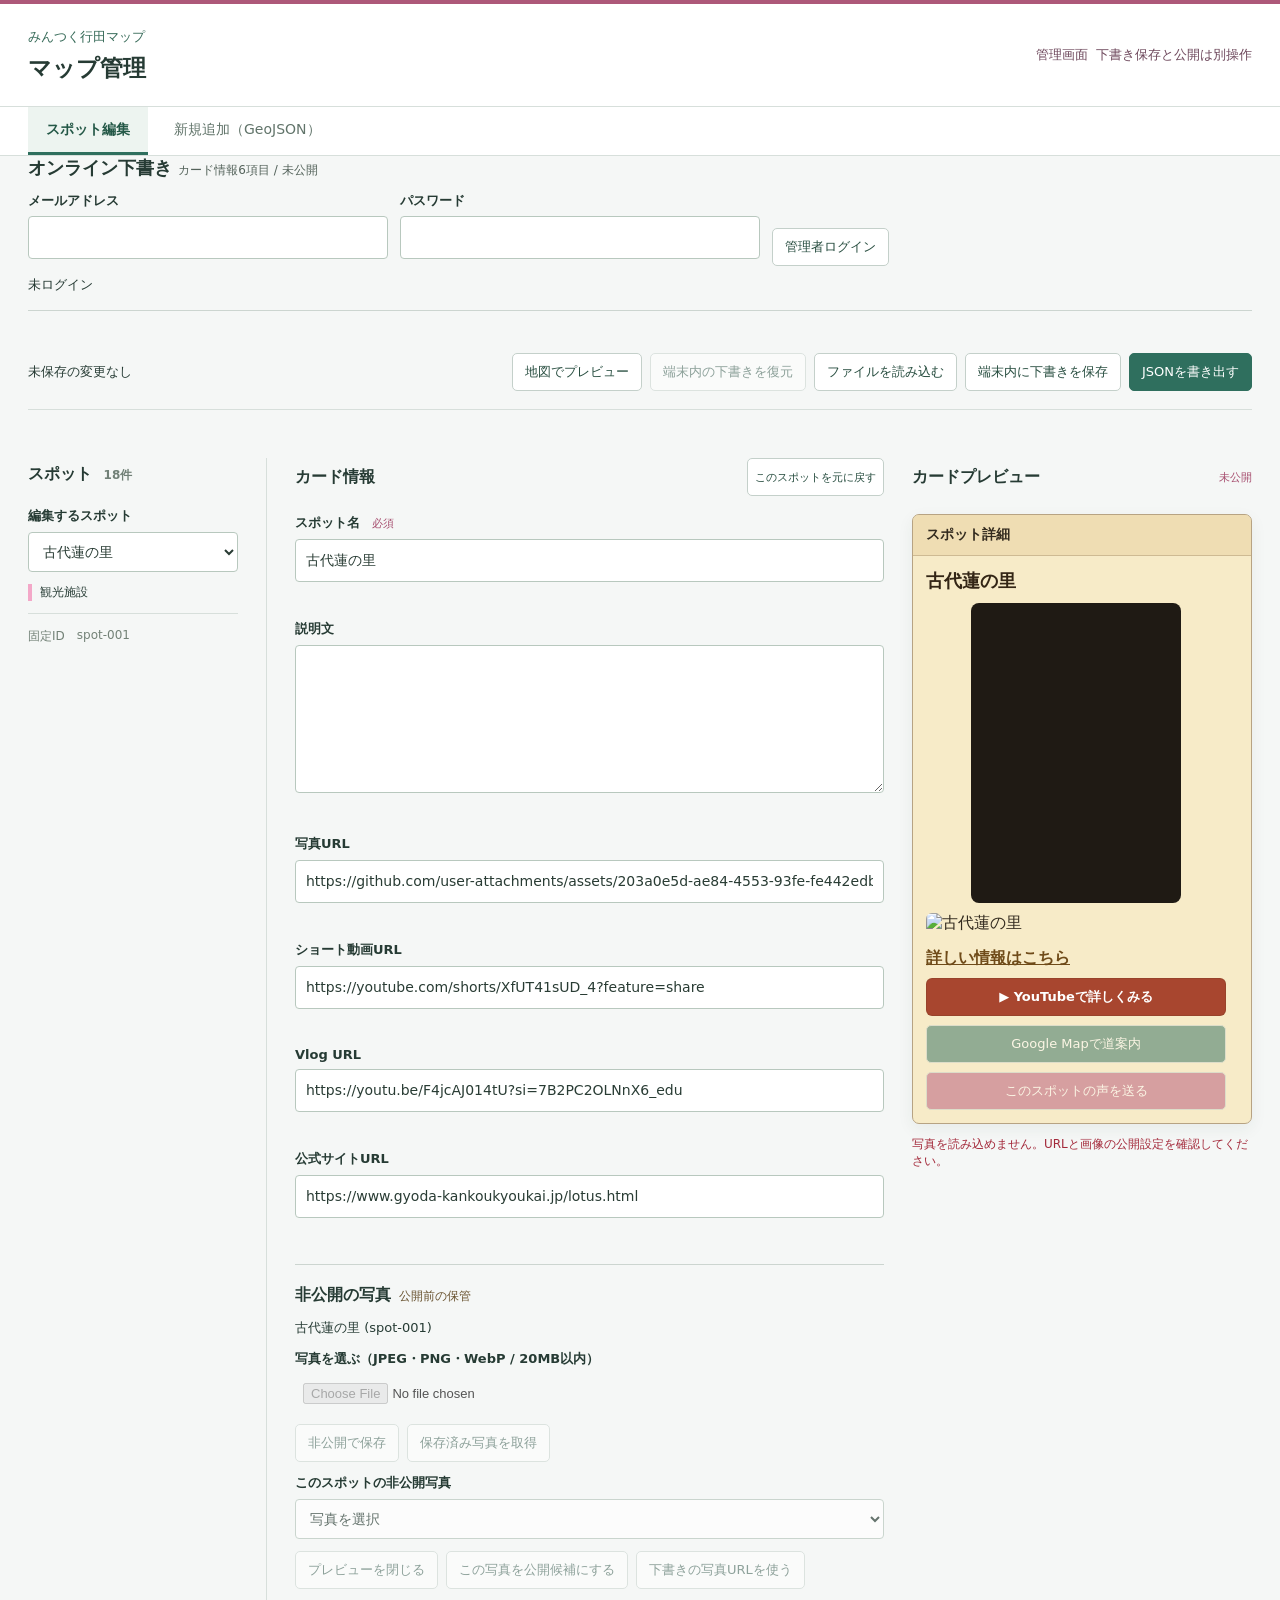
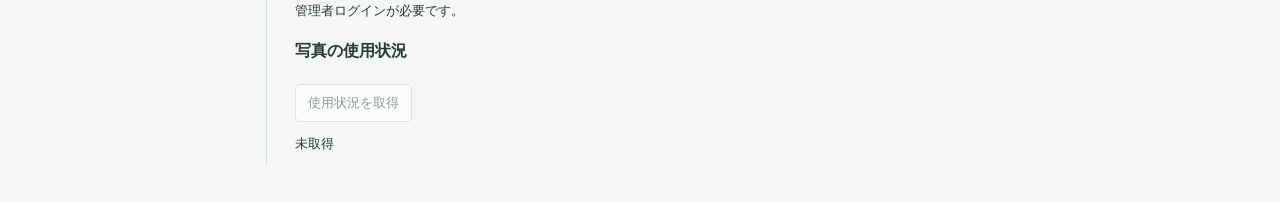
==== commit bb45e949: "Use みんつく行田マップ branding in public interface and documentation" ====
--- a/editor.html
+++ b/editor.html
@@ -3,7 +3,7 @@
 <head>
   <meta charset="utf-8">
   <meta name="viewport" content="width=device-width, initial-scale=1">
-  <title>スポット編集 | 行田市観光マップ管理</title>
+  <title>スポット編集｜みんつく行田マップ管理</title>
   <link rel="stylesheet" href="style.css?v=20261017-2">
   <link rel="stylesheet" href="css/editor.css?v=20261018-1">
   <link rel="stylesheet" href="css/cloud-drafts.css?v=20261029-1">
@@ -20,7 +20,7 @@
 </head>
 <body class="editor-page">
   <header class="editor-header">
-    <div><a class="map-link" href="index.html">行田市観光マップ</a><h1>マップ管理</h1></div>
+    <div><a class="map-link" href="index.html">みんつく行田マップ</a><h1>マップ管理</h1></div>
     <span class="editor-badge"><span>管理画面</span><span>下書き保存と公開は別操作</span></span>
   </header>
   <nav class="management-nav" aria-label="マップ管理メニュー">
--- a/style.css
+++ b/style.css
@@ -1254,158 +1254,48 @@
   cursor: pointer;
 }
 
-.feedback-form {
+.feedback-choices {
   padding: 16px 20px 20px;
 }
 
-.feedback-intro,
-.feedback-demo-note {
-  margin: 0 0 14px;
-  font-size: 12px;
-  line-height: 1.6;
-}
-
-.feedback-demo-note {
-  margin-top: 14px;
-  padding: 9px 10px;
-  background: rgba(182, 84, 120, 0.08);
-  border-left: 3px solid #b65478;
-}
-
-.feedback-field-row {
-  display: grid;
-  grid-template-columns: minmax(0, 0.8fr) minmax(0, 1.2fr);
-  gap: 12px;
-}
-
-.feedback-field {
-  position: relative;
-  display: grid;
-  gap: 6px;
-  margin-top: 12px;
-  font-size: 13px;
-  font-weight: 700;
-}
-
-.feedback-field small {
-  color: #a44363;
-  font-size: 10px;
-}
-
-.feedback-field em {
-  color: #74624c;
-  font-size: 10px;
-  font-style: normal;
-  font-weight: 500;
-}
-
-.feedback-field input,
-.feedback-field select,
-.feedback-field textarea {
-  width: 100%;
-  min-height: 42px;
-  padding: 9px 10px;
-  color: #35291d;
-  font: inherit;
-  font-weight: 500;
-  letter-spacing: 0;
-  background: rgba(255, 253, 245, 0.88);
+.feedback-choice {
+  display: flex;
+  align-items: center;
+  justify-content: space-between;
+  flex-wrap: wrap;
+  gap: 8px 16px;
+  min-height: 64px;
+  margin-bottom: 12px;
+  padding: 14px;
+  color: #3f3020;
+  background: rgba(255, 253, 245, 0.9);
   border: 1px solid rgba(91, 67, 35, 0.35);
-  border-radius: 5px;
-}
-
-.feedback-field textarea {
-  min-height: 108px;
-  padding-bottom: 26px;
-  resize: vertical;
-}
-
-.feedback-field input:focus,
-.feedback-field select:focus,
-.feedback-field textarea:focus {
-  outline: 3px solid rgba(182, 84, 120, 0.23);
-  border-color: #b65478;
-}
-
-.feedback-count {
-  position: absolute;
-  right: 9px;
-  bottom: 7px;
-  color: #76644f;
-  font-size: 10px;
-  font-weight: 500;
-}
-
-.feedback-consent {
-  display: grid;
-  grid-template-columns: 20px 1fr;
-  gap: 8px;
-  align-items: start;
-  margin-top: 14px;
-  font-size: 11px;
-  line-height: 1.55;
-  cursor: pointer;
-}
-
-.feedback-consent input {
-  width: 18px;
-  height: 18px;
-  margin: 1px 0 0;
-  accent-color: #b65478;
-}
-
-.feedback-actions {
-  display: flex;
-  justify-content: flex-end;
-  gap: 9px;
-  margin-top: 15px;
-}
-
-.feedback-cancel,
-.feedback-submit {
-  min-height: 42px;
-  padding: 9px 16px;
-  font: inherit;
-  font-weight: 700;
-  border-radius: 5px;
-  cursor: pointer;
-}
-
-.feedback-cancel {
-  color: #594735;
-  background: rgba(255, 250, 236, 0.66);
-  border: 1px solid rgba(91, 67, 35, 0.3);
-}
-
-.feedback-submit {
-  color: #fff;
-  background: #b65478;
-  border: 1px solid #91415f;
-}
-
-.feedback-success {
-  padding: 44px 24px;
-  text-align: center;
-}
-
-.feedback-success p {
-  margin: 9px auto 20px;
-  max-width: 360px;
+  border-radius: 6px;
+  text-decoration: none;
+}
+.feedback-choice strong { font-size: 17px; }
+.feedback-choice > span { font-size: 13px; }
+.feedback-choice:hover { border-color: #b65478; background: #fffaf0; }
+.feedback-choice:focus-visible,
+.feedback-close:focus-visible { outline: 3px solid #b65478; outline-offset: 3px; }
+.feedback-note, .feedback-context {
   font-size: 13px;
   line-height: 1.7;
-}
-
-.feedback-success-mark {
-  display: grid;
-  place-items: center;
-  width: 48px;
-  height: 48px;
-  margin: 0 auto 14px;
-  color: #fff;
-  font-size: 25px;
-  background: #54917f;
-  border-radius: 50%;
-}
+  overflow-wrap: anywhere;
+}
+.feedback-context { margin: 0 0 16px; }
+.feedback-note { margin: 14px 0 0; }
+@media (max-width: 760px) {
+  .feedback-dialog { padding: 12px; }
+  .feedback-sheet { max-height: calc(100dvh - 24px); }
+  .feedback-header { gap: 12px; padding: 16px; }
+  .feedback-choices { padding: 16px; }
+  .feedback-fab {
+    bottom: max(32px, env(safe-area-inset-bottom));
+    max-width: calc(100% - 36px);
+  }
+}
+
 
 body.feedback-dialog-open {
   overflow: hidden;
